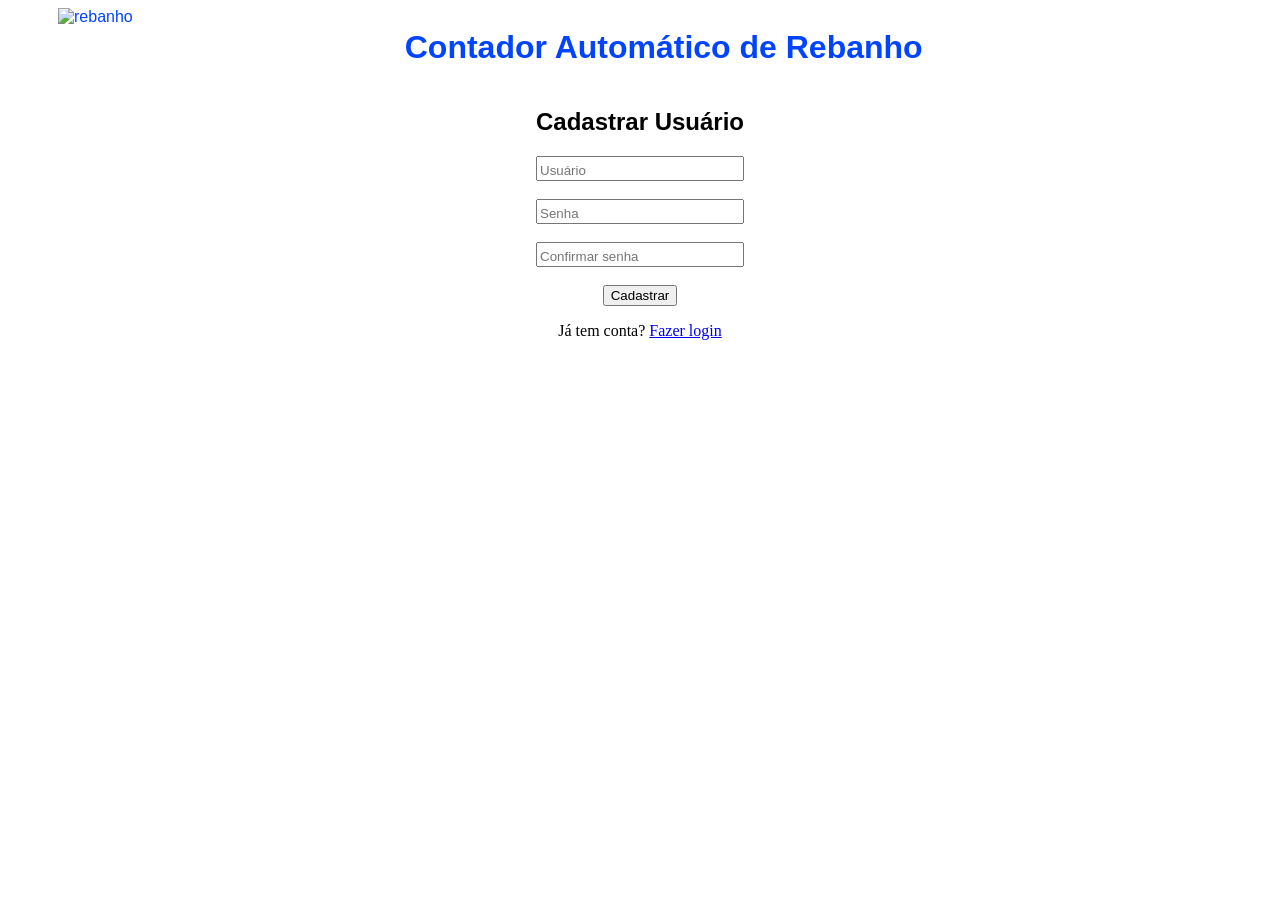
==== cadastro.html @ 7dfe5db5 "comit autualizado" ====
<!DOCTYPE html>
<html lang="pt-BR">
<head>
    <meta charset="UTF-8">
    <meta name="viewport" content="width=device-width, initial-scale=1.0">
    <title>Cadastro de Usuário</title>
    <style>
        header{
        display: flex;
        gap: 17rem;
        font-family: 'Franklin Gothic Medium', 'Arial Narrow', Arial, sans-serif;
        color: rgb(0, 68, 255);
        text-align: center;
        
    }
    header img{
        width: 200px;
        height: 200px;
        margin-left: 50px;
    }

    .cadastro{
        text-align: center;
    }

    .cadastro input{
        padding-top: 5px;
        width: 200px;
    }

    .cadastro h2{
        font-family: 'Franklin Gothic Medium', 'Arial Narrow', Arial, sans-serif;
    }


    </style>
</head>
<body>
     <header>
        <div>
            <img src="imagem/logo.jpg" alt="rebanho">
            
        </div>
        <div>
            <h1> Contador Automático de Rebanho</h1>
        </div>

    </header>

<div class="cadastro">
  <h2>Cadastrar Usuário</h2>

  <input type="text" id="usuario" placeholder="Usuário">
  <br><br>
  <input type="password" id="senha" placeholder="Senha">
  <br><br>
  <input type="password" id="confirmar" placeholder="Confirmar senha">
  <br><br>

  <button onclick="cadastrar()">Cadastrar</button>

  <p>
    Já tem conta?
    <a href="login.html">Fazer login</a>
  </p>
</div>

<script src="cadastro.js"></script>
    
</body>
</html>
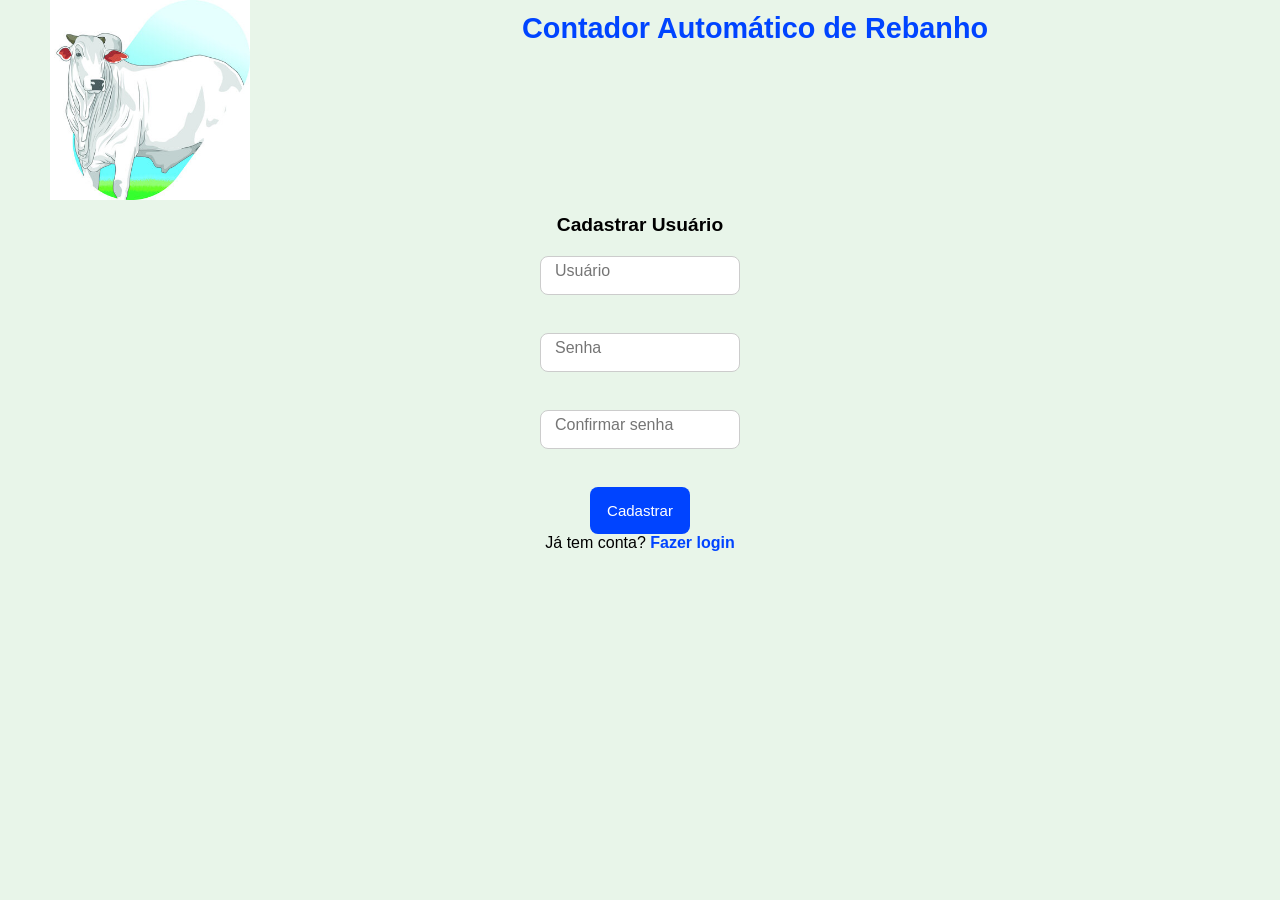
==== commit aae2ce46: "commit final" ====
--- a/cadastro.html
+++ b/cadastro.html
@@ -4,36 +4,7 @@
     <meta charset="UTF-8">
     <meta name="viewport" content="width=device-width, initial-scale=1.0">
     <title>Cadastro de Usuário</title>
-    <style>
-        header{
-        display: flex;
-        gap: 17rem;
-        font-family: 'Franklin Gothic Medium', 'Arial Narrow', Arial, sans-serif;
-        color: rgb(0, 68, 255);
-        text-align: center;
-        
-    }
-    header img{
-        width: 200px;
-        height: 200px;
-        margin-left: 50px;
-    }
-
-    .cadastro{
-        text-align: center;
-    }
-
-    .cadastro input{
-        padding-top: 5px;
-        width: 200px;
-    }
-
-    .cadastro h2{
-        font-family: 'Franklin Gothic Medium', 'Arial Narrow', Arial, sans-serif;
-    }
-
-
-    </style>
+    <link rel="stylesheet" href="style.css">
 </head>
 <body>
      <header>
--- a/style.css
+++ b/style.css
@@ -0,0 +1,264 @@
+body{
+    margin:0;
+    text-aling: center;
+}
+
+
+header{
+        display: flex;
+        gap: 17rem;
+        font-family: 'Franklin Gothic Medium', 'Arial Narrow', Arial, sans-serif;
+        color: rgb(0, 68, 255);
+        text-align: center;
+        
+    }
+    header div img{
+        width: 200px;
+        height: 200px;
+        margin-left: 50px;
+    }
+
+    .fazenda {
+  background: white;
+  margin: 10px;
+  padding: 10px;
+  border-radius: 10px;
+}
+
+.fazenda input {
+  margin-left: 60px;
+  padding: 8px;
+  width: 70%;
+}
+
+.fazenda button {
+  padding: 8px;
+  background: rgb(0, 68, 255);
+  color: white;
+  border: none;
+  border-radius: 5px;
+}
+
+    .camera {
+    position: relative;
+    width: 100%;
+    max-width: 400px;
+    margin: auto;
+    }
+
+    div {
+    display: block;
+    unicode-bidi: isolate;
+}
+
+    video, canvas{
+    width: 100%;
+    border-radius: 10px;
+
+    }
+
+    canvas {
+  position: absolute;
+  top: 0;
+  left: 0;
+}
+
+    .contador{
+        align-items: center;
+        text-align: center;
+        font-family: Verdana, Geneva, Tahoma, sans-serif;
+    }
+    .contador span{
+        color: rgb(0, 68, 255);
+        font-size: 30px;
+    }
+   .historico{
+    text-align: center;
+    font-family:Verdana, Geneva, Tahoma, sans-serif;
+    align-items: center;
+   }
+
+   .historico ul {
+  list-style: none;
+  padding: 0;
+}
+
+.historico item {
+  background: #e8f5e9;
+  margin: 5px 0;
+  padding: 8px;
+  border-radius: 5px;
+}
+
+ .login {
+        text-align: center;
+        background-color: rgb(156, 214, 255);
+        width: 500px;
+        height: 400px;
+        align-items: center;
+        text-align: center;
+        justify-content: center;
+        border-radius: 15px;
+        margin-left: 510px;
+    }
+
+    input {
+  width: 250px;
+  padding: 10px;
+  margin: 8px 0;
+}
+
+button {
+  padding: 10px 15px;
+  background: rgb(0, 68, 255);
+  color: white;
+  border: none;
+  border-radius: 5px;
+}
+
+.cadastro{
+        text-align: center;
+    }
+
+    .cadastro input{
+        padding-top: 5px;
+        width: 200px;
+    }
+
+    .cadastro h2{
+        font-family: 'Franklin Gothic Medium', 'Arial Narrow', Arial, sans-serif;
+    }
+
+
+* {
+  box-sizing: border-box;
+  margin: 0;
+  padding: 0;
+}
+
+body {
+  font-family: Arial, Helvetica, sans-serif;
+  background: #e8f5e9;
+  text-align: center;
+  min-height: 100vh;
+}
+
+h1 {
+  font-size: 1.4rem;
+  margin: 12px 0;
+}
+
+h2 {
+  font-size: 1.2rem;
+  margin: 10px 0;
+}
+
+h3 {
+  font-size: 1.1rem;
+  margin-bottom: 8px;
+}
+.login,
+.fazenda,
+.historico {
+  background: #ffffff;
+  width: 95%;
+  max-width: 420px;
+  margin: 12px auto;
+  padding: 16px;
+  border-radius: 12px;
+  box-shadow: 0 4px 8px rgba(0,0,0,0.1);
+}
+
+input {
+  width: 100%;
+  padding: 14px;
+  margin: 10px 0;
+  font-size: 16px; /* evita zoom automático no celular */
+  border-radius: 8px;
+  border: 1px solid #ccc;
+}
+
+
+button {
+  width: 100px;
+  padding: 15px;
+  margin-top: 10px;
+  font-size: 15px;
+  background: rgb(0, 68, 255);
+  color: white;
+  border: none;
+  border-radius: 8px;
+  cursor: pointer;
+}
+
+button:active {
+  transform: scale(0.98);
+}
+
+
+.logout {
+  position: fixed;
+  top: 10px;
+  right: 10px;
+  width: auto;
+  padding: 8px 12px;
+  font-size: 14px;
+  z-index: 10;
+}
+
+
+.camera-box {
+  position: relative;
+  width: 95%;
+  max-width: 420px;
+  margin: 12px auto;
+}
+
+video,
+canvas {
+  width: 100%;
+  height: auto;
+  border-radius: 12px;
+  max-height: 65vh;
+  object-fit: cover;
+}
+
+canvas {
+  position: absolute;
+  top: 0;
+  left: 0;
+}
+
+
+.historico ul {
+  list-style: none;
+  padding: 0;
+}
+
+.historico li {
+  background: #c8e6c9;
+  margin: 6px 0;
+  padding: 10px;
+  border-radius: 8px;
+  font-size: 15px;
+}
+
+
+a {
+  color: rgb(0, 68, 255);
+  text-decoration: none;
+  font-weight: bold;
+}
+
+
+@media (min-width: 768px) {
+  h1 {
+    font-size: 1.8rem;
+  }
+
+  .camera-box {
+    max-width: 600px;
+  }
+
+
+}
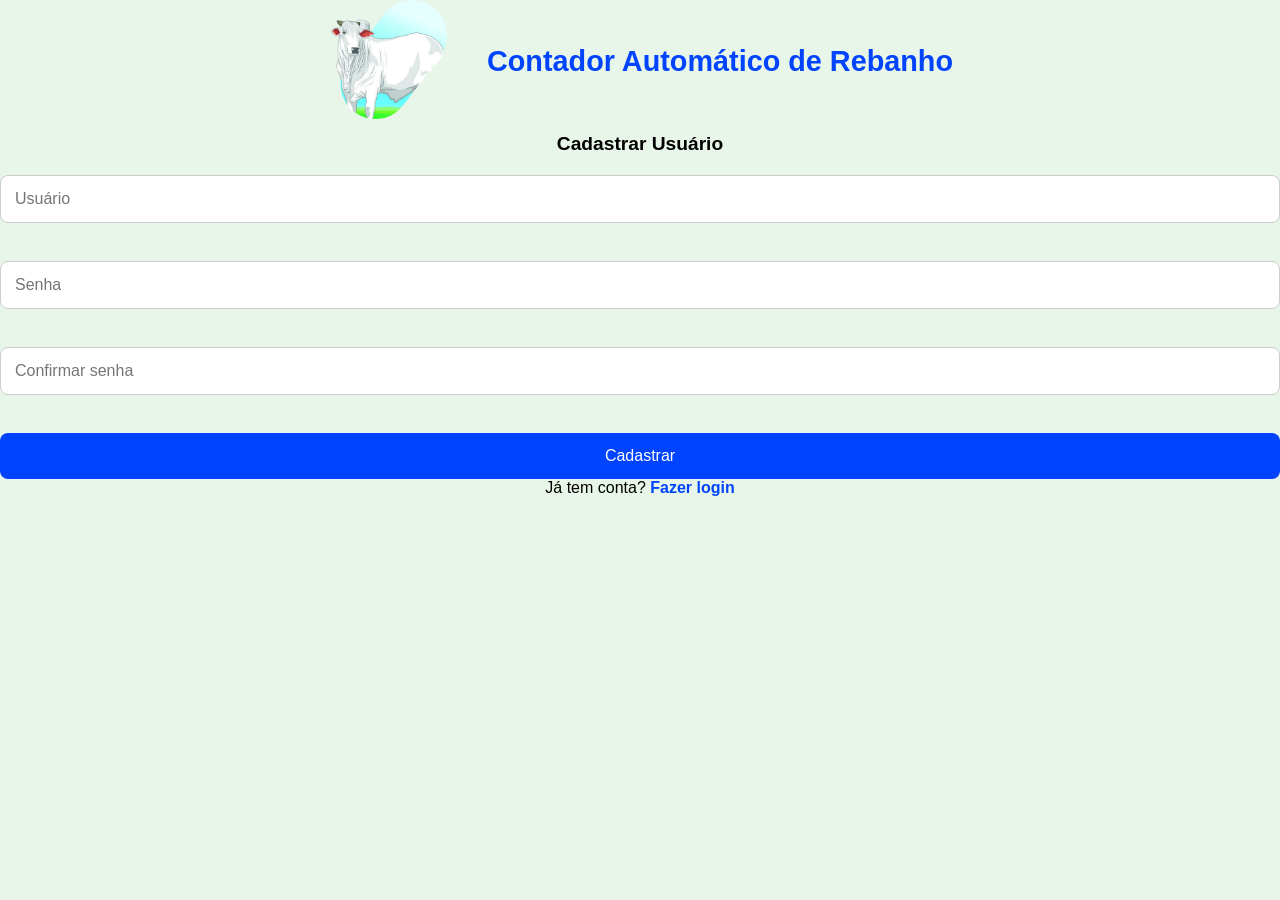
==== commit d32d95d5: "ultimo commit 1" ====
--- a/cadastro.html
+++ b/cadastro.html
@@ -9,7 +9,7 @@
 <body>
      <header>
         <div>
-            <img src="imagem/logo.jpg" alt="rebanho">
+            <img src="imagem/logo.png" alt="rebanho">
             
         </div>
         <div>
--- a/style.css
+++ b/style.css
@@ -1,141 +1,11 @@
-body{
-    margin:0;
-    text-aling: center;
-}
-
-
-header{
-        display: flex;
-        gap: 17rem;
-        font-family: 'Franklin Gothic Medium', 'Arial Narrow', Arial, sans-serif;
-        color: rgb(0, 68, 255);
-        text-align: center;
-        
-    }
-    header div img{
-        width: 200px;
-        height: 200px;
-        margin-left: 50px;
-    }
-
-    .fazenda {
-  background: white;
-  margin: 10px;
-  padding: 10px;
-  border-radius: 10px;
-}
-
-.fazenda input {
-  margin-left: 60px;
-  padding: 8px;
-  width: 70%;
-}
-
-.fazenda button {
-  padding: 8px;
-  background: rgb(0, 68, 255);
-  color: white;
-  border: none;
-  border-radius: 5px;
-}
-
-    .camera {
-    position: relative;
-    width: 100%;
-    max-width: 400px;
-    margin: auto;
-    }
-
-    div {
-    display: block;
-    unicode-bidi: isolate;
-}
-
-    video, canvas{
-    width: 100%;
-    border-radius: 10px;
-
-    }
-
-    canvas {
-  position: absolute;
-  top: 0;
-  left: 0;
-}
-
-    .contador{
-        align-items: center;
-        text-align: center;
-        font-family: Verdana, Geneva, Tahoma, sans-serif;
-    }
-    .contador span{
-        color: rgb(0, 68, 255);
-        font-size: 30px;
-    }
-   .historico{
-    text-align: center;
-    font-family:Verdana, Geneva, Tahoma, sans-serif;
-    align-items: center;
-   }
-
-   .historico ul {
-  list-style: none;
-  padding: 0;
-}
-
-.historico item {
-  background: #e8f5e9;
-  margin: 5px 0;
-  padding: 8px;
-  border-radius: 5px;
-}
-
- .login {
-        text-align: center;
-        background-color: rgb(156, 214, 255);
-        width: 500px;
-        height: 400px;
-        align-items: center;
-        text-align: center;
-        justify-content: center;
-        border-radius: 15px;
-        margin-left: 510px;
-    }
-
-    input {
-  width: 250px;
-  padding: 10px;
-  margin: 8px 0;
-}
-
-button {
-  padding: 10px 15px;
-  background: rgb(0, 68, 255);
-  color: white;
-  border: none;
-  border-radius: 5px;
-}
-
-.cadastro{
-        text-align: center;
-    }
-
-    .cadastro input{
-        padding-top: 5px;
-        width: 200px;
-    }
-
-    .cadastro h2{
-        font-family: 'Franklin Gothic Medium', 'Arial Narrow', Arial, sans-serif;
-    }
-
-
+/* RESET */
 * {
   box-sizing: border-box;
   margin: 0;
   padding: 0;
 }
 
+/* BODY */
 body {
   font-family: Arial, Helvetica, sans-serif;
   background: #e8f5e9;
@@ -143,6 +13,22 @@
   min-height: 100vh;
 }
 
+/* HEADER */
+header {
+  display: flex;
+  flex-direction: column;
+  align-items: center;
+  gap: 10px;
+  font-family: 'Franklin Gothic Medium', Arial, sans-serif;
+  color: rgb(0, 68, 255);
+}
+
+header img {
+  width: 120px;
+  height: auto;
+}
+
+/* TÍTULOS */
 h1 {
   font-size: 1.4rem;
   margin: 12px 0;
@@ -157,6 +43,8 @@
   font-size: 1.1rem;
   margin-bottom: 8px;
 }
+
+/* CAIXAS */
 .login,
 .fazenda,
 .historico {
@@ -169,21 +57,22 @@
   box-shadow: 0 4px 8px rgba(0,0,0,0.1);
 }
 
+/* INPUTS */
 input {
   width: 100%;
   padding: 14px;
   margin: 10px 0;
-  font-size: 16px; /* evita zoom automático no celular */
+  font-size: 16px; /* evita zoom no celular */
   border-radius: 8px;
   border: 1px solid #ccc;
 }
 
-
+/* BOTÕES */
 button {
-  width: 100px;
-  padding: 15px;
+  width: 100%;
+  padding: 14px;
   margin-top: 10px;
-  font-size: 15px;
+  font-size: 16px;
   background: rgb(0, 68, 255);
   color: white;
   border: none;
@@ -191,11 +80,12 @@
   cursor: pointer;
 }
 
+
 button:active {
   transform: scale(0.98);
 }
 
-
+/* LOGOUT */
 .logout {
   position: fixed;
   top: 10px;
@@ -206,7 +96,8 @@
   z-index: 10;
 }
 
-
+/* CÂMERA */
+.camera,
 .camera-box {
   position: relative;
   width: 95%;
@@ -229,7 +120,17 @@
   left: 0;
 }
 
-
+/* CONTADOR */
+.contador {
+  font-family: Verdana, Geneva, Tahoma, sans-serif;
+}
+
+.contador span {
+  color: rgb(0, 68, 255);
+  font-size: 30px;
+}
+
+/* HISTÓRICO */
 .historico ul {
   list-style: none;
   padding: 0;
@@ -243,22 +144,73 @@
   font-size: 15px;
 }
 
-
+/* LINKS */
 a {
   color: rgb(0, 68, 255);
   text-decoration: none;
   font-weight: bold;
 }
 
-
+/* TELAS MAIORES */
 @media (min-width: 768px) {
+  header {
+    flex-direction: row;
+    justify-content: center;
+    gap: 40px;
+  }
+
+  .camera-box {
+    max-width: 600px;
+  }
+
   h1 {
     font-size: 1.8rem;
   }
-
-  .camera-box {
-    max-width: 600px;
-  }
-
-
-}
+}
+
+/* TEMA ESCURO */
+
+/* =========================
+   MODO ESCURO
+========================= */
+
+body.dark {
+  background: #121212;
+  color: #e0e0e0;
+}
+
+/* Caixas */
+body.dark .login,
+body.dark .fazenda,
+body.dark .historico {
+  background: #1e1e1e;
+  box-shadow: 0 4px 8px rgba(0,0,0,0.6);
+}
+
+/* Inputs */
+body.dark input {
+  background: #2a2a2a;
+  color: #ffffff;
+  border: 1px solid #444;
+}
+
+/* Botões */
+body.dark button {
+  background: #1565c0;
+}
+
+/* Header */
+body.dark header {
+  color: #90caf9;
+}
+
+/* Histórico */
+body.dark .historico li {
+  background: #263238;
+}
+
+/* Links */
+body.dark a {
+  color: #90caf9;
+}
+
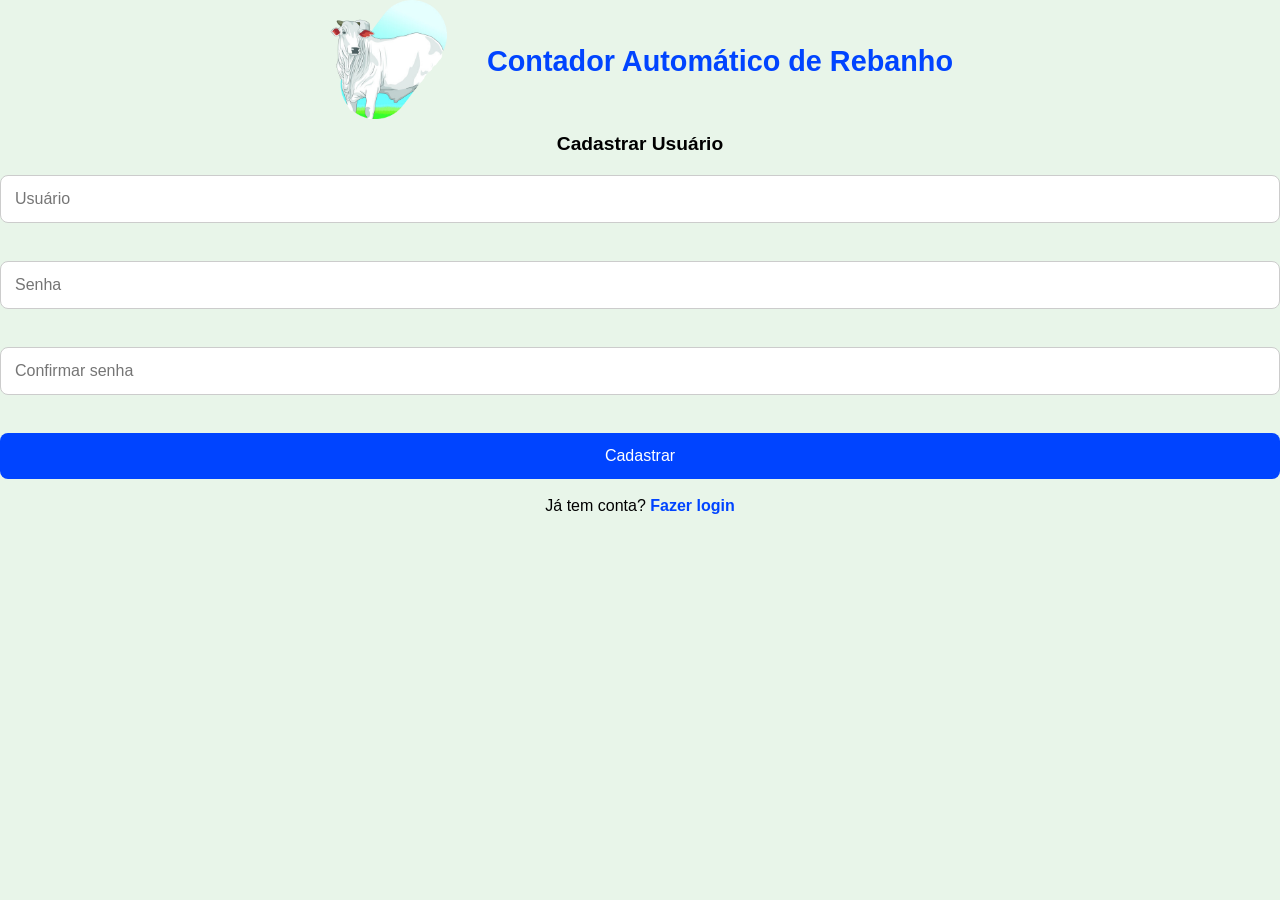
==== commit 5dc179d2: "commit corrigido final" ====
--- a/cadastro.html
+++ b/cadastro.html
@@ -29,6 +29,7 @@
   <br><br>
 
   <button onclick="cadastrar()">Cadastrar</button>
+  <br><br>
 
   <p>
     Já tem conta?
